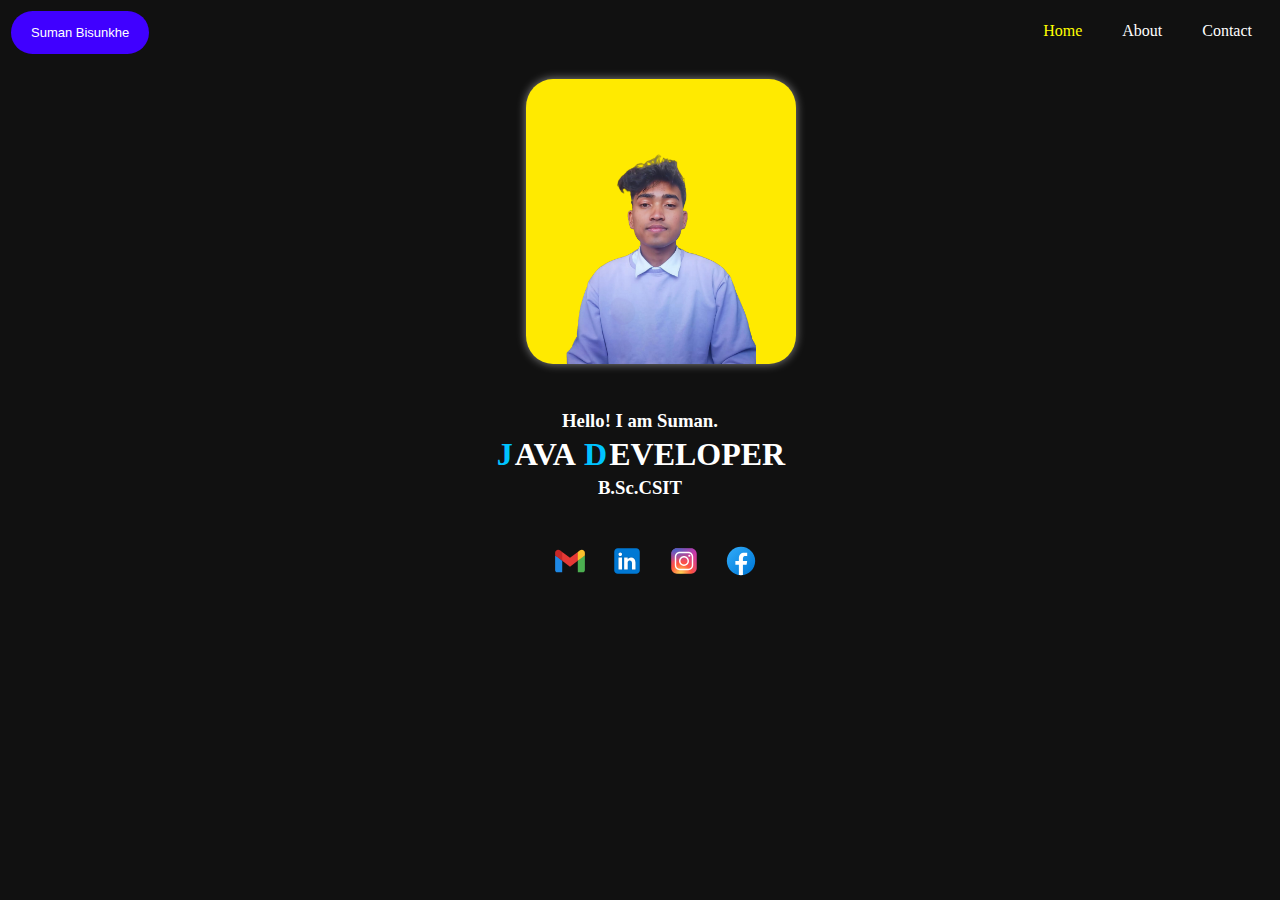
==== index.html @ c103fa6e "Committed" ====
<!DOCTYPE html>
<html lang="en">

<head>
    <meta charset="UTF-8">
    <meta name="viewport" content="width=device-width, initial-scale=1.0">
    <title>Suman Bisunkhe</title>
    <link rel="stylesheet" href="style.css">
</head>

<body>
    <div class="main">

        <div class="nav-bar">

            <div class="logo">
                <a href="index.html">Suman Bisunkhe</a>
            </div>

            <a href="contact.html">Contact</a>
            <a href="about.html">About</a>
            <a href="index.html" style="color: yellow;">Home</a>
        </div>

        <div class="image">
            <img src="pic/3.png" alt="">
        </div>

        <div class="intro">
            <h3>Hello! I am Suman.</h3>
            <h1 > <b style="color: #00c3ff;">J</b>AVA <b style="color: #00c3ff;">D</b>EVELOPER</h1>
            <h3>B.Sc.CSIT </h3>
        </div>

        <div class="icons">
            <a href="mailto:sumanbisunkhe304@gmail.com" class="icon gmail" target="_blank"></a>
            <a href="https://www.linkedin.com/in/sumanbisunkhe" class="icon linkedin" target="_blank"></a>
            <a href="https://www.instagram.com/suman_bisunkhe?igsh=NWRmdng1c3cwNHN6" class="icon instagram" target="_blank"></a>
            <a href="https://www.facebook.com/profile.php?id=100071784111261&mibextid=ZbWKwL" class="icon facebook"  target="_blank"></a>
        </div>
        


    </div>

</body>

</html>
---- style.css ----
* {
    margin: 0;
    padding: 2px;
    background: #111;
}


/* CSS for navigation bar */
.nav-bar {
    background-color: #111;
    overflow: hidden;
}

.nav-bar a {
    float: right;
    color: #ffffff;
    text-align: center;
    padding: 14px 20px;
    text-decoration: none;
}

.nav-bar a:hover {
    color: rgb(221, 255, 0);

}










@media screen and (max-width: 600px) {
    .nav-bar a {
        padding: 6px;
        /* Further reduce padding */
    }
}











/* for logo*/

.logo {
    float: left;
    padding: 3px;


}

.logo a {
    color: rgb(255, 255, 255);
    font-size: 13px;
    background-color: #4000ff;
    font-family: 'Gill Sans', 'Gill Sans MT', Calibri, 'Trebuchet MS', sans-serif;
    border-radius: 100px;

}

.logo a:hover {
    color: #ffffff;

}

/*intro */
.intro {
    color: white;
    padding: 3px;
    padding-top: 40px;
    font-family: 'Times New Roman', Times, serif;
    text-align: center;
}

/*image */
.image {
    margin: 0px;
    padding: 0px;
}

img {

    width: 15%;
    background-color: #ffea00;
    border-color: black;
    margin-left: 41%;
    margin-top: 20px;
    margin-bottom: 0px;
    padding: 30px;
    padding-top: 70px;
    padding-bottom: 0px;
    padding-left: 40px;
    padding-right: 40px;

    border-radius: 10%;
    box-shadow: 0 0 10px rgba(255, 255, 255, 0.5);
    /* Adds a box shadow */


}





/*icons for social media */
.icons {
    position: relative;
    margin-top: 3%;
    /* Adjust margin as needed */
    margin-left: 43%;
}


.icon {
    display: inline-block;
    width: 30px;
    /* Adjust icon size */
    height: 30px;
    /* Adjust icon size */
    margin-right: 19px;
    /* Adjust spacing between icons */
    background-size: cover;
}

.gmail {
    background-image: url('pic/gmail.svg');
    /* Add Gmail icon image */
}

.linkedin {
    background-image: url('pic/linkedin.svg');
    /* Add LinkedIn icon image */
}

.instagram {
    background-image: url('pic/instagram.svg');
    /* Add Instagram icon image */
}

.facebook {
    background-image: url('pic/facebook.svg');
    /* Add Facebook icon image */
}








/*for other devices like mobile*/

@media screen and (max-width: 600px) {
    .logo {
        float: left;
        padding: 3px;


    }

    .logo a {
        color: rgb(255, 255, 255);
        font-size: 10px;
        background-color: #4000ff;
        font-family: 'Gill Sans', 'Gill Sans MT', Calibri, 'Trebuchet MS', sans-serif;
        border-radius: 100px;

    }

    .logo a:hover {
        color: #ffffff;

    }

    /*intro */
    .intro {
        color: white;
        padding: 3px;
        padding-top: 50px;
        margin-bottom: 15%;
        font-family: 'Times New Roman', Times, serif;
        text-align: center;
    }

    /*image */
    .image {
        margin: 0px;
        padding: 0px;
    }

    img {

        width: 45%;
        background-color: #ffea00;
        border-color: black;
        margin-left: 22%;
        margin-top: 80px;
        margin-bottom: 0px;
        padding: 30px;
        padding-bottom: 0;
        border-radius: 20%;
        box-shadow: 0 0 10px rgba(255, 255, 255, 0.5);
        /* Adds a box shadow */


    }

    .icons {
        position: absolute;
        margin-top: 7%;
        /* Adjust margin as needed */
        margin-left: 30%;
        align-items: center;
    }
    
    .contact{
        margin-top: 15%;
    }

}



.container {
    max-width: 800px;
    margin: auto;
    padding: 30px;
}

h1 {
    color: #ffffff;
}

p {
    text-align: justify;
    color: #ffffff;
    font-size: 18px;
    line-height: 40px;
    margin-bottom: 20px;
}

.container1 {
    max-width: 800px;
    margin: auto;
    padding: 20px;
}

h1 {
    text-align: center;
    color: #ffffff;
}

ul {
    list-style-type: none;
    padding: 0;
}

li {
    text-align: justify;
    margin-bottom: 10px;
    color: #ffffff;

}

.Contact {
    padding: 20px;

}

.contact h1 {
    padding-top: 10%;
    color: rgb(255, 246, 70);

}

h2 {
    color: #ffffff;
    text-align: center;
}
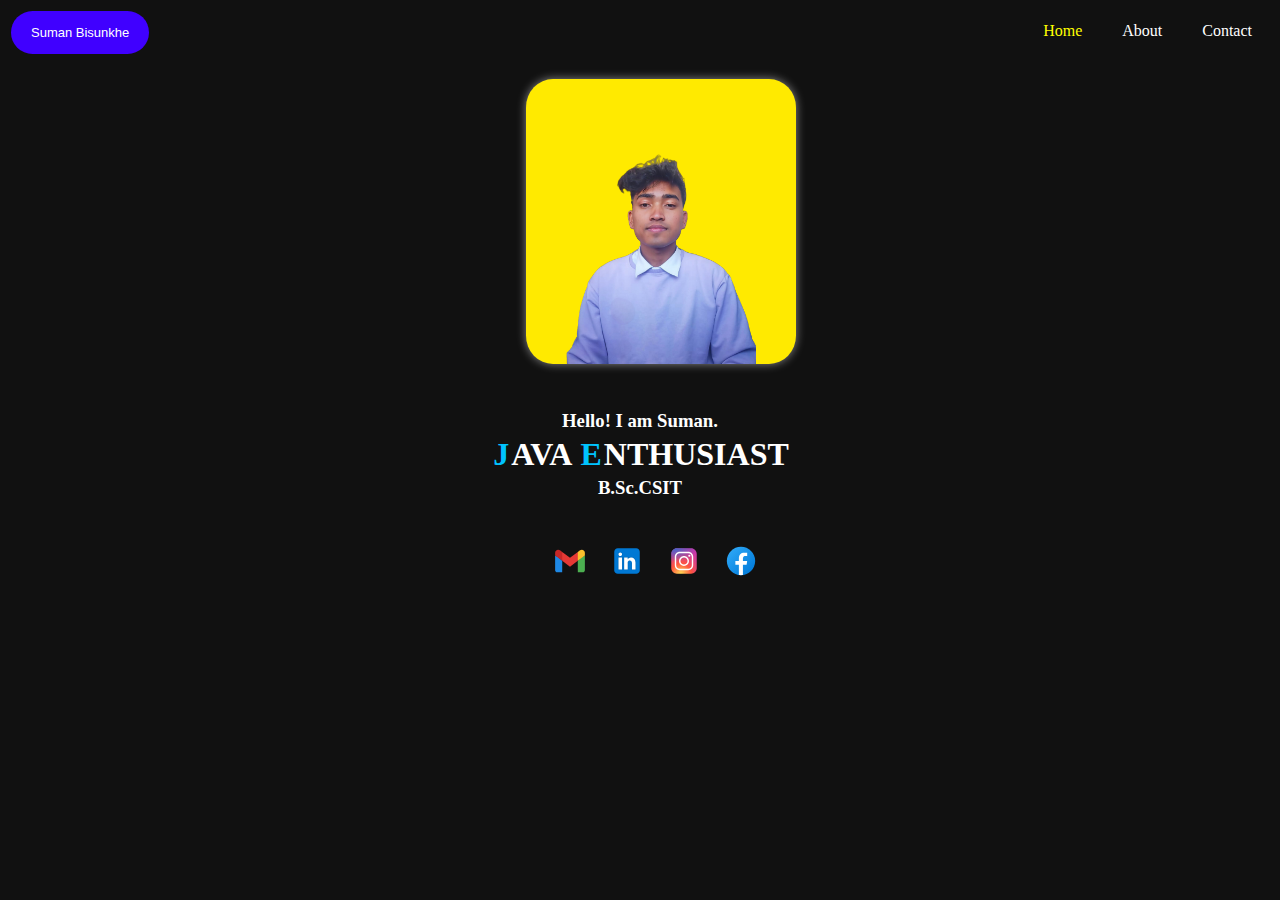
==== commit 0b735b2e: "Committed" ====
--- a/index.html
+++ b/index.html
@@ -28,7 +28,7 @@
 
         <div class="intro">
             <h3>Hello! I am Suman.</h3>
-            <h1 > <b style="color: #00c3ff;">J</b>AVA <b style="color: #00c3ff;">D</b>EVELOPER</h1>
+            <h1 > <b style="color: #00c3ff;">J</b>AVA <b style="color: #00c3ff;">E</b>NTHUSIAST</h1>
             <h3>B.Sc.CSIT </h3>
         </div>
 
